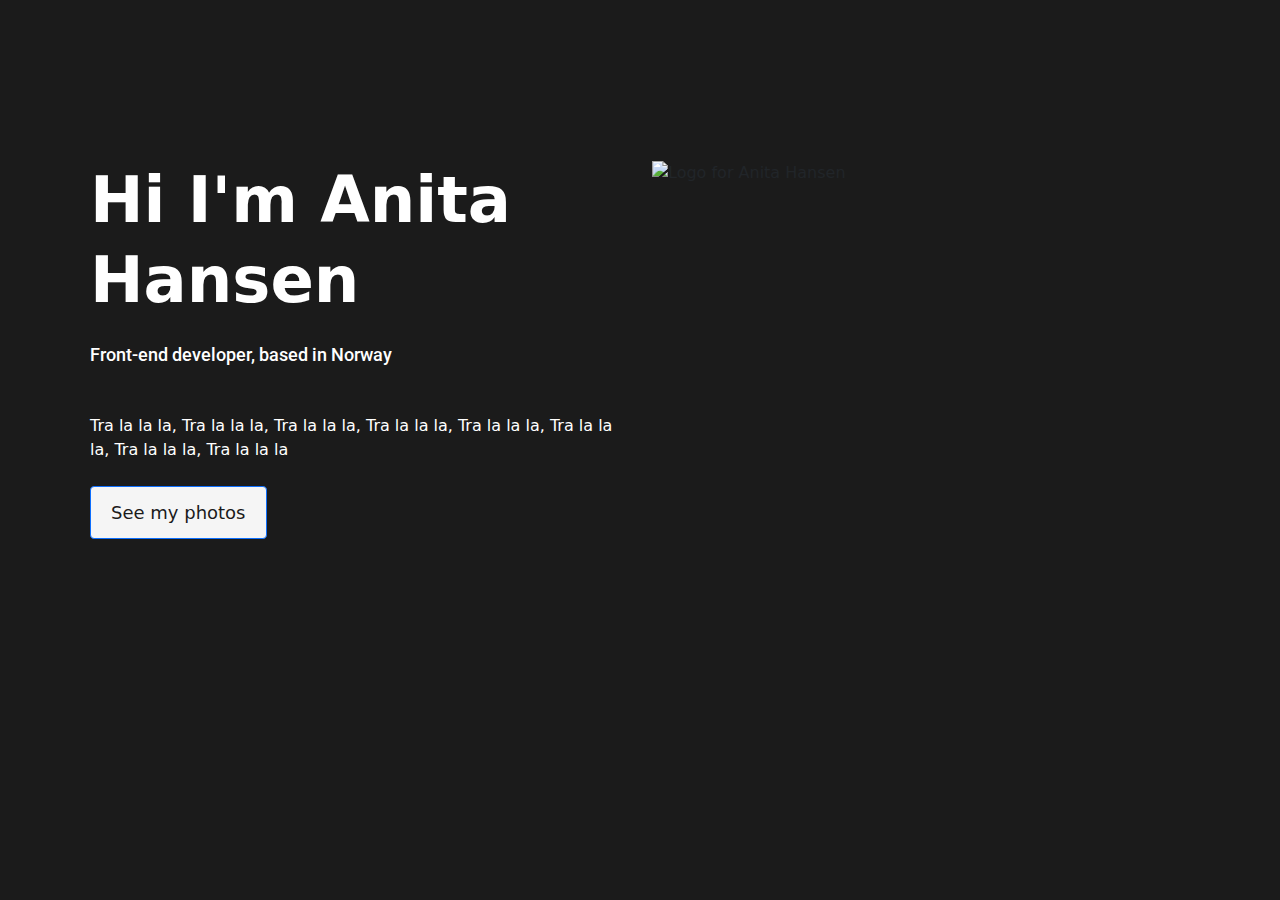
==== about.html @ d72fa70f "Added About page" ====
<!DOCTYPE html>
<html lang="en">
<head>
    <meta charset="UTF-8">
    <meta name="viewport" content="width=device-width, initial-scale=1.0">
     <link href="https://cdn.jsdelivr.net/npm/bootstrap@5.3.3/dist/css/bootstrap.min.css" rel="stylesheet" integrity="sha384-QWTKZyjpPEjISv5WaRU9OFeRpok6YctnYmDr5pNlyT2bRjXh0JMhjY6hW+ALEwIH" crossorigin="anonymous">
    <script src="https://cdn.jsdelivr.net/npm/@popperjs/core@2.11.8/dist/umd/popper.min.js" integrity="sha384-I7E8VVD/ismYTF4hNIPjVp/Zjvgyol6VFvRkX/vR+Vc4jQkC+hVqc2pM8ODewa9r" crossorigin="anonymous"></script>
     <link rel="preconnect" href="https://fonts.googleapis.com">
     <link rel="preconnect" href="https://fonts.gstatic.com" crossorigin>
     <link href="https://fonts.googleapis.com/css2?family=Roboto:ital,wght@0,100;0,300;0,400;0,500;0,700;0,900;1,100;1,300;1,400;1,500;1,700;1,900&display=swap" rel="stylesheet">
     <script src="https://kit.fontawesome.com/4f4b857648.js" crossorigin="anonymous"></script>
     <link rel="stylesheet" href="styles/portfolio.css"> 
     <title>About me - Anita Hansen</title>  
</head>
<body>
    <div class="about-section container">
        <div class="about-section-contant">
        <div class="row">
            <div class="col-lg-6">
    <h1>Hi I'm Anita Hansen</h1>
<h2 class="mt-4 mb-5">Front-end developer, based in Norway</h2>
<p class="mb-4">Tra la la la, Tra la la la, Tra la la la, Tra la la la, Tra la la la, Tra la la la, Tra la la la, Tra la la la</p>
<a href="" class="btn btn-primary">See my photos</a>
</div>
<div class="col-lg-6">
<img src="images/2x/Artboard 1@2x.png" alt="Logo for Anita Hansen" class="img-fluid">
</div>
        </div>
    </div>
    </div>
</body>
</html>
---- styles/portfolio.css ----
:root {
    --background-color: rgb(27, 27, 27);
    --facetype: "Roboto", sans-serif;
}



body  {
    background: var(--background-color);
}



h1 {
    font-family: var(--background-color);
    font-weight: 700;
    font-style: normal;
    font-size: 96px;
    color: white;
}

h2 {
     color: white;
}

p {
    color: white;
}

.hero {
    background: var(--background-color);
    padding: 160px 20px;
    text-align: center;
}



.hero p {
    font-family: var(--facetype);
    font-size: 36px;
    font-weight: bold;
    margin: 0;
}

.hero h2 {
    font-family: var(--facetype);
    font-size: 24px;
    font-weight: normal;
    line-height: 2;
    color: whitesmoke;
}

.about-section {
    padding: 160px 20px;
}
.about-section h1 {
    font-size: 64px;
    line-height: 80px;
}

.about-section h2 {
    font-size: 18px;
    font-family: var(--facetype);
}

.about-section-content {
    margin: 30px;
}
.btn-primary {
    background: whitesmoke;
    border-radius: 4px;
    color: var(--background-color);
    font-size: 18px;
    line-height: 27px;
    padding: 12px 20px;
}

.img {
    padding: 30px 0px;

}


@media (max-width: 900px) {
    h1 {
        font-size: 44px;
        line-height: 56px;
    }

    h2 {
        font-size: 44px;
    }

    .hero {
        padding: 80px 20px;
    }
    
    .about-section {
    text-align: center;
    padding: 0;
}
}
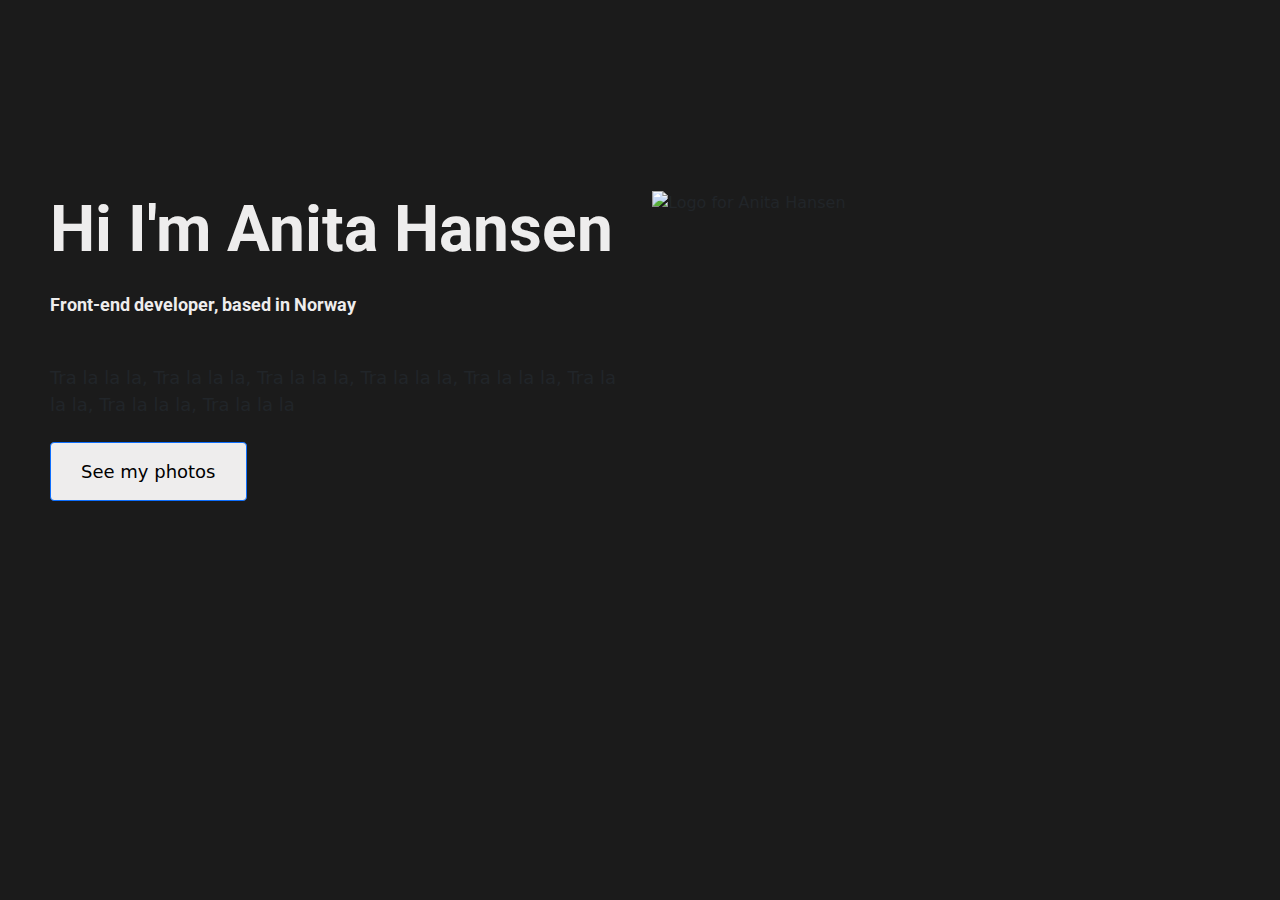
==== commit fc23cc2a: "Added work page" ====
--- a/about.html
+++ b/about.html
@@ -13,8 +13,8 @@
      <title>About me - Anita Hansen</title>  
 </head>
 <body>
-    <div class="about-section container">
-        <div class="about-section-contant">
+    <div class="content-container">
+        <div class="content">
         <div class="row">
             <div class="col-lg-6">
     <h1>Hi I'm Anita Hansen</h1>
--- a/styles/portfolio.css
+++ b/styles/portfolio.css
@@ -1,36 +1,42 @@
 :root {
-    --background-color: rgb(27, 27, 27);
+    --primary-color: rgb(27, 27, 27);
     --facetype: "Roboto", sans-serif;
+    --button-color: rgb(70, 180, 171);
+    --secondary-color: rgb(238, 237, 237);
 }
 
 
 
 body  {
-    background: var(--background-color);
+    background: var(--primary-color);
 }
 
-
+h1, h2, h3, h4, h5, h6 {
+    color: var(--secondary-color);
+font-family: var(--facetype);
+font-weight: bold;
+}
 
 h1 {
-    font-family: var(--background-color);
-    font-weight: 700;
-    font-style: normal;
     font-size: 96px;
-    color: white;
+    line-height: 1.5;
 }
 
 h2 {
-     color: white;
+     font-size: 64px;
+
 }
 
 p {
-    color: white;
+   font-weight: normal;
+   font-size: 18px;
 }
 
 .hero {
-    background: var(--background-color);
+    background: var(--primary-color);
     padding: 160px 20px;
     text-align: center;
+    padding: 160px 20px;
 }
 
 
@@ -40,46 +46,50 @@
     font-size: 36px;
     font-weight: bold;
     margin: 0;
+    color: var(--secondary-color);
+    opacity: 50%;
 }
 
 .hero h2 {
     font-family: var(--facetype);
     font-size: 24px;
     font-weight: normal;
-    line-height: 2;
-    color: whitesmoke;
+    line-height: 1.5;
+    color: var(--secondary-color);
 }
 
-.about-section {
+.content-container  {
     padding: 160px 20px;
 }
-.about-section h1 {
+
+.content-container h1 {
     font-size: 64px;
     line-height: 80px;
 }
 
-.about-section h2 {
+.content-container  h2 {
     font-size: 18px;
     font-family: var(--facetype);
 }
 
-.about-section-content {
+.content {
     margin: 30px;
 }
+
 .btn-primary {
-    background: whitesmoke;
+    background: var(--secondary-color);
     border-radius: 4px;
-    color: var(--background-color);
+    color: black;
     font-size: 18px;
     line-height: 27px;
-    padding: 12px 20px;
+    padding: 15px 30px;
 }
 
+btn
 .img {
     padding: 30px 0px;
 
 }
-
 
 @media (max-width: 900px) {
     h1 {
@@ -95,7 +105,7 @@
         padding: 80px 20px;
     }
     
-    .about-section {
+    .content-container  {
     text-align: center;
     padding: 0;
 }
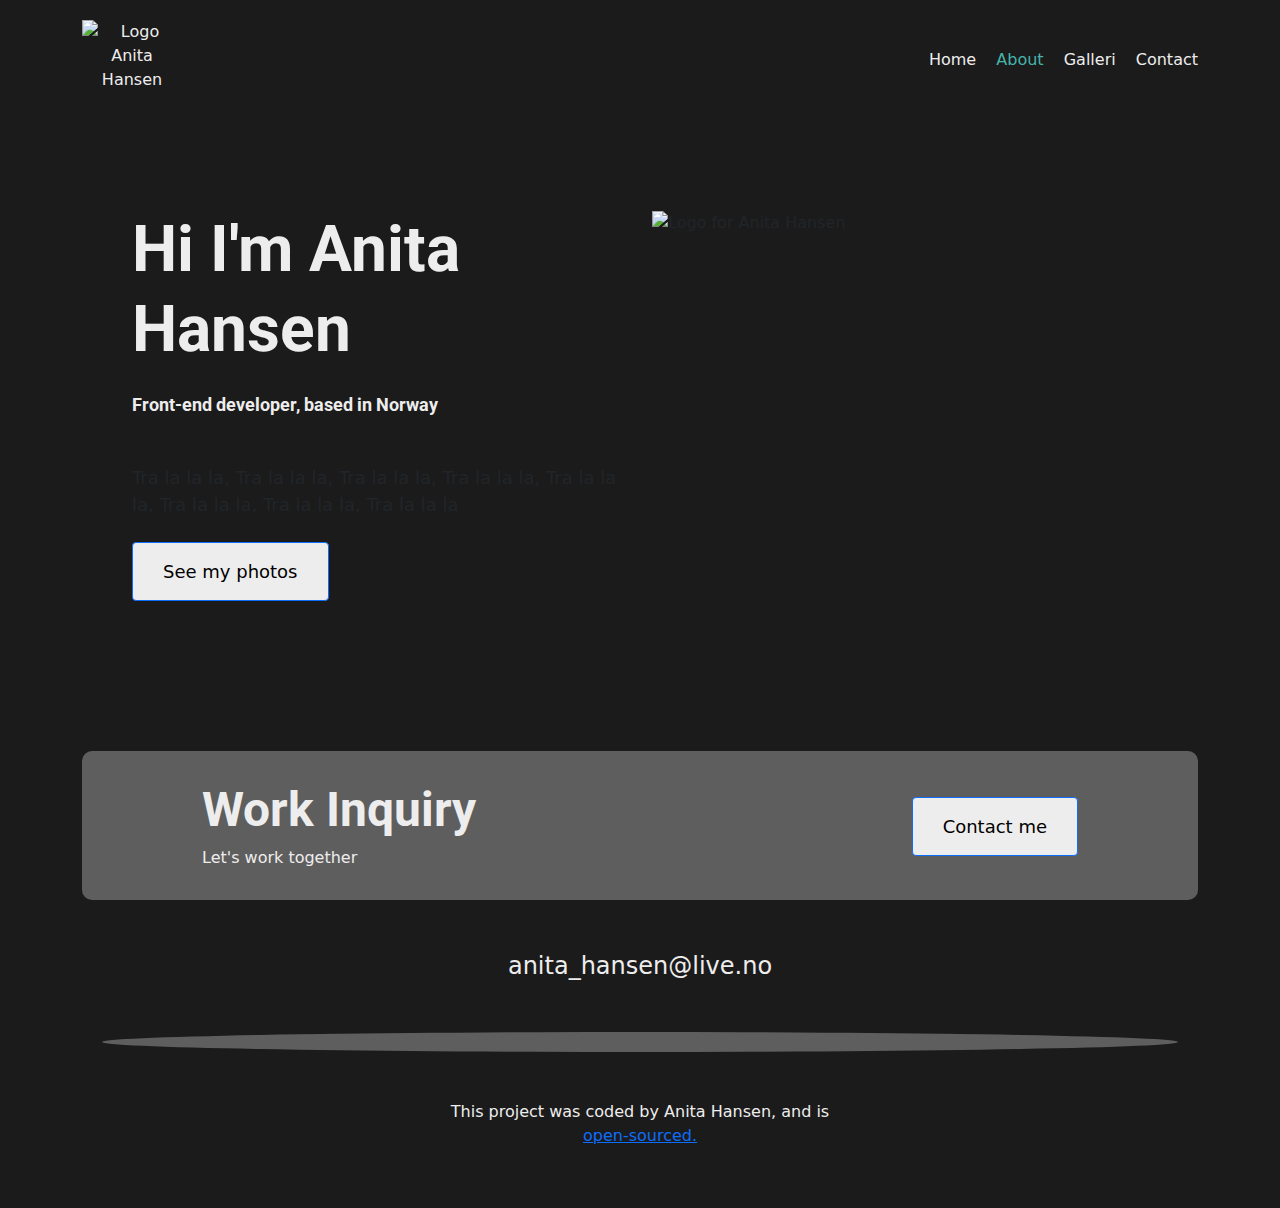
==== commit aff57c0d: "Adding navbar and footer to every page, fixed links and made it SEO friendly" ====
--- a/about.html
+++ b/about.html
@@ -10,9 +10,29 @@
      <link href="https://fonts.googleapis.com/css2?family=Roboto:ital,wght@0,100;0,300;0,400;0,500;0,700;0,900;1,100;1,300;1,400;1,500;1,700;1,900&display=swap" rel="stylesheet">
      <script src="https://kit.fontawesome.com/4f4b857648.js" crossorigin="anonymous"></script>
      <link rel="stylesheet" href="styles/portfolio.css"> 
+     <meta name="describtion" content="Information about Anita Hansen, who is a front-end engineer based in Northern-Norway.">
      <title>About me - Anita Hansen</title>  
 </head>
 <body>
+     <div class="container">
+    <nav class="d-flex justify-content-between">
+    <a href="/" title="Homapage">
+        <img class="logo" src="images/1x/Artboard 1.png" alt="Logo Anita Hansen"></a>
+        <ul>
+            <li >
+                <a href="/" title="Homepage">Home</a>   
+            </li>
+            <li class="active">
+                <a href="/about.html" title="About Anita">About</a> 
+            </li>
+            <li>
+                <a href="/work.html" title="Anita's small Galleri">Galleri</a>
+            </li>
+            <li>
+                <a href="/contact.html" title="Contact Anita">Contact</a>
+            </li>
+        </ul>  
+    </nav>
     <div class="content-container">
         <div class="content">
         <div class="row">
@@ -20,13 +40,37 @@
     <h1>Hi I'm Anita Hansen</h1>
 <h2 class="mt-4 mb-5">Front-end developer, based in Norway</h2>
 <p class="mb-4">Tra la la la, Tra la la la, Tra la la la, Tra la la la, Tra la la la, Tra la la la, Tra la la la, Tra la la la</p>
-<a href="" class="btn btn-primary">See my photos</a>
+<a href="/work.html" class="btn btn-primary">See my photos</a>
 </div>
 <div class="col-lg-6">
 <img src="images/2x/Artboard 1@2x.png" alt="Logo for Anita Hansen" class="img-fluid">
 </div>
         </div>
     </div>
-    </div>
+</div>
+    <footer>
+        <div class="contact-box justify-content-between mb-5 d-none d-md-flex">
+            <div>
+            <h4>Work Inquiry</h4>
+            <p>Let's work together</p>
+            </div>
+            <div>
+            <a href="/contact.html" class="btn btn-primary mt-3" title="Contact Anita">Contact me</a>
+            </div>
+        </div>
+        <div class="d-flex justify-content-center mb-5">
+        <a href="mailto:anita_hansen@live.no" class="email-link" title="Send email to Anita">anita_hansen@live.no</a>
+        </div>
+        <div class="social-links d-flex justify-content-center">
+            <a href="https://github.com/Bearmom09" target="_blank" title="Anita's Github profile">
+                <i class="fab fa-github"></i>
+            </a>
+            
+        </div>
+        <p class="text-center mt-5">
+            This project was coded by Anita Hansen, and is <a href="https://github.com/Bearmom09/portfolio.shecodes" target="_blank">open-sourced.</a>
+        </p>
+    </footer>
+    
 </body>
 </html>--- a/styles/portfolio.css
+++ b/styles/portfolio.css
@@ -3,6 +3,7 @@
     --facetype: "Roboto", sans-serif;
     --button-color: rgb(70, 180, 171);
     --secondary-color: rgb(238, 237, 237);
+    --box-background-color: rgb(95, 94, 94);
 }
 
 
@@ -27,19 +28,61 @@
 
 }
 
+h3 {
+    text-align: center;
+}
+
+h4 {
+    font-size: 48px;
+}
+
 p {
    font-weight: normal;
    font-size: 18px;
 }
 
+.logo {
+    max-width: 100px;
+    max-height: 100px;
+}
+
+nav {
+    padding: 20px 0;
+}
+nav ul {
+    padding: 0;
+    margin: 0;
+}
+
+nav li {
+    display: inline-block;
+    list-style: none;
+    line-height: 80px;
+    margin-left: 15px;
+}
+
+nav a {
+    text-decoration: none;
+    color: var(--secondary-color);
+    transition: all 100ms ease-in-out;
+}
+
+nav a:hover, 
+nav li.active a {
+    color: var(--button-color);
+}
+
 .hero {
     background: var(--primary-color);
-    padding: 160px 20px;
+    padding: 80px 20px;
     text-align: center;
     padding: 160px 20px;
 }
 
-
+a {
+    display: block;
+    text-align: center;
+}
 
 .hero p {
     font-family: var(--facetype);
@@ -59,7 +102,7 @@
 }
 
 .content-container  {
-    padding: 160px 20px;
+    padding: 60px 20px;
 }
 
 .content-container h1 {
@@ -91,6 +134,50 @@
 
 }
 
+footer {
+    margin: 60px 0;
+}
+
+footer p {
+    color: var(--secondary-color);
+    font-size: 16px;
+}
+
+footer .contact-box {
+    background-color: var(--box-background-color);
+    padding: 30px 120px;
+    border-radius: 10px;
+}
+
+footer .contact-box p {
+    margin: 0;
+    color: var(--secondary-color);
+}
+
+footer .email-link {
+    color: var(--secondary-color);
+    text-decoration: none;
+    font-size: 24px;
+}
+
+footer .email-link:hover {
+    color: var(--button-color);
+}
+
+footer .social-links {
+    margin: 0 20px;
+    color: var(--secondary-color);
+    background: var(--box-background-color);
+    padding: 10px 14px;
+    font-size: 18px;
+    border-radius: 50%;
+    transition: all 100ms ease-in-out;
+}
+
+footer .social-links a:hover {
+    color: var(--secondary-color);
+}
+
 @media (max-width: 900px) {
     h1 {
         font-size: 44px;
@@ -101,12 +188,16 @@
         font-size: 44px;
     }
 
-    .hero {
-        padding: 80px 20px;
+    
+
+    .btn {
+        font-size: 18px;
     }
     
     .content-container  {
-    text-align: center;
-    padding: 0;
-}
+        text-align: center;
+         padding: 0;
+}
+
+ 
 }